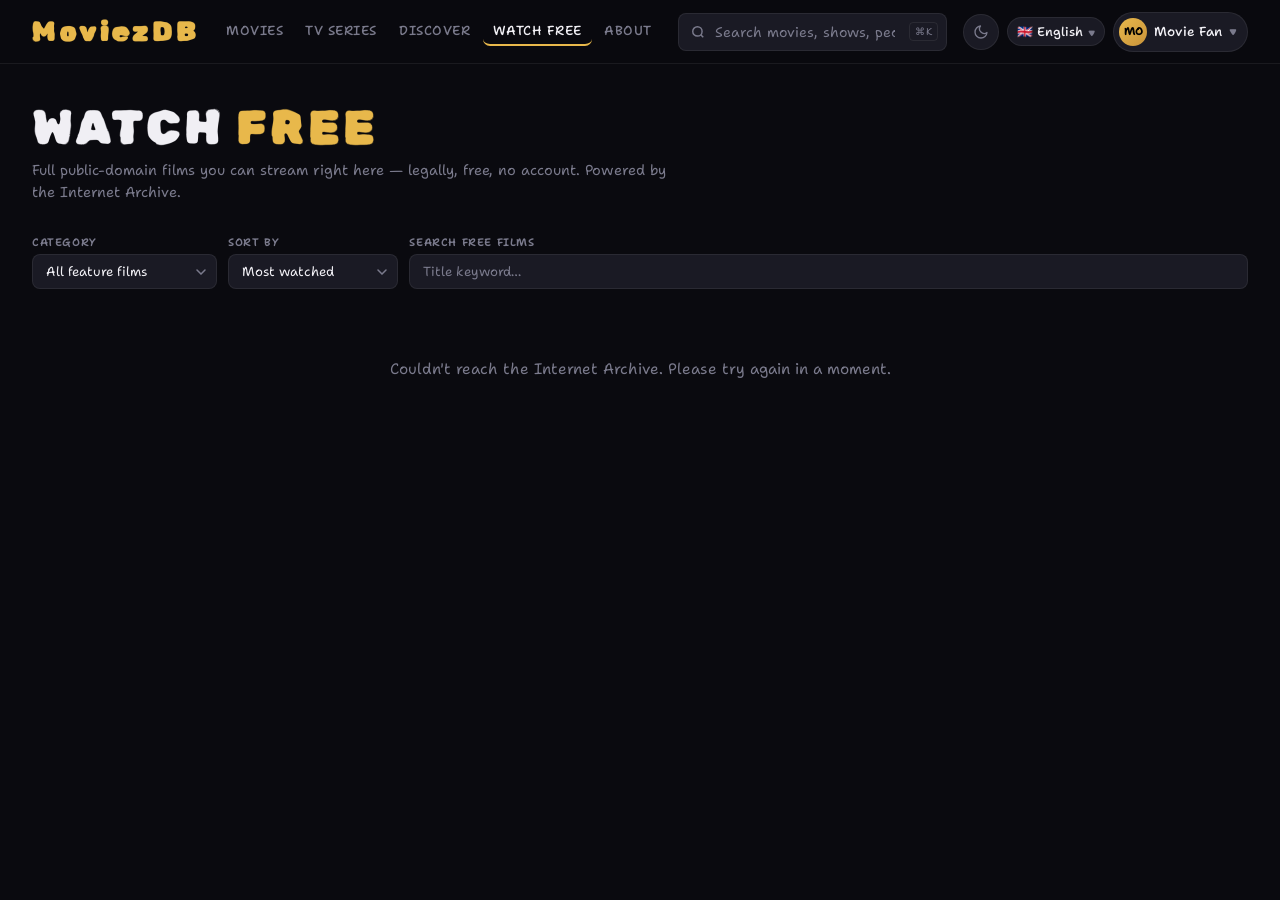
==== frontend/watch-free.html @ 219ca0e3 "feat: full browsable Watch Free page (Internet Archive) Grow the homepage "Watch Free" row into a de" ====
<!DOCTYPE html>
<html lang="en">
<head>
  <meta charset="UTF-8">
  <meta name="viewport" content="width=device-width, initial-scale=1.0">
  <title>MoviezDB — Watch Free</title>
  <link href="https://fonts.googleapis.com/css2?family=Rubik+Spray+Paint&family=Shantell+Sans:wght@300;400;500;600;700&display=swap" rel="stylesheet">
  <link rel="stylesheet" href="shared.css">
  <style>
    .page-header {
      padding: 2.5rem 2rem .6rem;
      max-width: 1440px; margin: 0 auto;
    }
    .page-title { font-family:'Rubik Spray Paint',sans-serif; font-size:3rem; letter-spacing:3px; line-height:1; }
    .page-title span { color: var(--accent); }
    .page-sub { color:var(--muted); font-size:.9rem; margin-top:.5rem; max-width:640px; line-height:1.5; }
    .page-meta { font-size:.78rem; color:var(--muted); margin-top:.4rem; }

    /* Filter bar */
    .filter-bar {
      max-width:1440px; margin:0 auto; padding:1rem 2rem 1.25rem;
      display:flex; gap:.7rem; flex-wrap:wrap; align-items:flex-end;
    }
    .filter-field { display:flex; flex-direction:column; gap:.3rem; }
    .filter-label { font-size:.68rem; text-transform:uppercase; letter-spacing:.6px; color:var(--muted); font-weight:600; }
    .filter-select, .filter-search {
      background:var(--surface2); border:1.5px solid var(--border);
      color:var(--text); padding:8px 13px; border-radius:8px;
      font-family:'Shantell Sans',sans-serif; font-size:.82rem; outline:none;
      transition:border-color .2s;
    }
    .filter-select { padding-right:30px; cursor:pointer; appearance:none; min-width:170px;
      background-image:url("data:image/svg+xml,%3Csvg xmlns='http://www.w3.org/2000/svg' width='10' height='6'%3E%3Cpath d='M1 1l4 4 4-4' stroke='%237a7a8c' stroke-width='1.5' fill='none' stroke-linecap='round'/%3E%3C/svg%3E");
      background-repeat:no-repeat; background-position:right 10px center;
    }
    .filter-search { min-width:220px; }
    .filter-search::placeholder { color:var(--muted); }
    .filter-select:focus, .filter-search:focus { border-color: var(--accent); }
    .filter-grow { flex:1 1 220px; }

    .grid-wrap { max-width:1440px; margin:0 auto; padding:0 2rem; }
    .grid {
      display:grid; grid-template-columns:repeat(auto-fill,minmax(172px,1fr));
      gap:1.2rem; padding-bottom:1rem;
    }
    .card {
      background:var(--surface); border-radius:var(--radius); overflow:hidden;
      border:1.5px solid var(--border); color:inherit; cursor:pointer;
      display:block; position:relative;
      transition:transform .24s, box-shadow .24s, border-color .24s;
    }
    .card:hover { transform:translateY(-6px); box-shadow:0 20px 40px rgba(0,0,0,.55); border-color:var(--border-hi); }
    .card:focus-visible { outline:2px solid var(--accent); outline-offset:2px; }
    .card img { width:100%; aspect-ratio:2/3; object-fit:cover; display:block; background:var(--surface2); transition:filter .24s; }
    .card:hover img { filter:brightness(1.08); }
    .card-badge {
      position:absolute; top:8px; left:8px; background:var(--accent); color:#0a0a0f;
      font-size:.64rem; font-weight:700; letter-spacing:.4px; padding:2px 7px; border-radius:4px; pointer-events:none;
    }
    .card-play {
      position:absolute; top:38%; left:50%; transform:translate(-50%,-50%) scale(.9);
      width:52px; height:52px; border-radius:50%;
      background:rgba(0,0,0,.55); backdrop-filter:blur(4px); border:1.5px solid rgba(255,255,255,.4);
      color:#fff; font-size:1.3rem; display:flex; align-items:center; justify-content:center;
      opacity:0; transition:opacity .2s, transform .2s; pointer-events:none;
    }
    .card:hover .card-play { opacity:1; transform:translate(-50%,-50%) scale(1); }
    .card-body { padding:.75rem; }
    .card-title { font-size:.84rem; font-weight:600; line-height:1.3; margin-bottom:3px;
      display:-webkit-box; -webkit-line-clamp:2; -webkit-box-orient:vertical; overflow:hidden; }
    .card-meta  { font-size:.74rem; color:var(--muted); }
    .empty-msg { grid-column:1/-1; text-align:center; color:var(--muted); padding:3rem; font-size:.95rem; line-height:1.6; }
    .load-more-wrap { text-align:center; padding:1.5rem 2rem 3rem; }
    .load-more-btn {
      background:var(--surface2); border:1.5px solid var(--border);
      color:var(--text); padding:10px 28px; border-radius:8px;
      font-family:'Shantell Sans',sans-serif; font-size:.88rem; font-weight:600;
      cursor:pointer; transition:all .2s;
    }
    .load-more-btn:hover    { border-color:var(--accent); color:var(--accent); }
    .load-more-btn:disabled { opacity:.4; cursor:default; }
    .page-pill { display:inline-block; font-size:.72rem; color:var(--muted); margin-top:.6rem; }
    @media(max-width:500px){
      .grid{grid-template-columns:repeat(auto-fill,minmax(140px,1fr));gap:.75rem;}
      .grid-wrap,.page-header,.filter-bar{padding-left:1rem;padding-right:1rem;}
      .filter-field{flex:1 1 44%;}
      .filter-select,.filter-search{min-width:0;width:100%;}
    }
  </style>
</head>
<body>
<nav id="app-nav"></nav>

<div class="page-header">
  <div class="page-title">WATCH <span>FREE</span></div>
  <p class="page-sub">Full public-domain films you can stream right here — legally, free, no account. Powered by the Internet Archive.</p>
  <div class="page-meta" id="page-meta"></div>
</div>

<div class="filter-bar">
  <div class="filter-field">
    <label class="filter-label" for="f-cat">Category</label>
    <select class="filter-select" id="f-cat" aria-label="Category">
      <option value="feature_films">All feature films</option>
      <option value="Film_Noir">Film noir</option>
      <option value="SciFi_Horror">Sci-Fi &amp; horror</option>
      <option value="Comedy_Films">Comedy</option>
      <option value="silent_films">Silent era</option>
      <option value="animationandcartoons">Animation &amp; cartoons</option>
      <option value="classic_tv">Classic TV</option>
    </select>
  </div>
  <div class="filter-field">
    <label class="filter-label" for="f-sort">Sort by</label>
    <select class="filter-select" id="f-sort" aria-label="Sort by">
      <option value="downloads desc">Most watched</option>
      <option value="week desc">Trending now</option>
      <option value="addeddate desc">Recently added</option>
      <option value="titleSorter asc">Title (A–Z)</option>
    </select>
  </div>
  <div class="filter-field filter-grow">
    <label class="filter-label" for="f-search">Search free films</label>
    <input class="filter-search" id="f-search" type="search" placeholder="Title keyword…" autocomplete="off" aria-label="Search free films by title">
  </div>
</div>

<div id="spinner-container" class="spinner-wrap"><div class="spinner"></div></div>
<div class="grid-wrap hidden" id="grid-wrap"><div class="grid" id="container"></div></div>
<div class="load-more-wrap hidden" id="lm-wrap">
  <button class="load-more-btn" id="lm-btn" data-i18n="common.loadMore">Load More</button>
  <div class="page-pill" id="page-pill"></div>
</div>

<script src="config.js"></script>
<script src="i18n.js"></script>
<script src="shared.js"></script>
<script>
  App.buildNav('watch-free');
  App.I18n.apply();

  const IA_IMG = id => `https://archive.org/services/img/${id}`;
  const ROWS = 36;
  const NSFW = /\b(sex|nudist|nude|naked|xxx|porn|erotic|adult)\b/i;

  const spinner=document.getElementById('spinner-container'), gridWrap=document.getElementById('grid-wrap'),
        container=document.getElementById('container'), lmWrap=document.getElementById('lm-wrap'),
        lmBtn=document.getElementById('lm-btn'), pagePill=document.getElementById('page-pill'),
        pageMeta=document.getElementById('page-meta');
  const fCat=document.getElementById('f-cat'), fSort=document.getElementById('f-sort'), fSearch=document.getElementById('f-search');
  let page=1, totalPages=1, loading=false;

  const skeletonCards = n => Array.from({length:n}, () =>
    '<div class="skel-card"><div class="skel-poster"></div><div class="skel-line" style="width:80%"></div><div class="skel-line short"></div></div>').join('');

  function makeCard(doc) {
    const id    = doc.identifier;
    const title = Array.isArray(doc.title) ? doc.title[0] : (doc.title || id);
    const year  = doc.year || (doc.date ? String(doc.date).slice(0,4) : '');
    const card  = document.createElement('div');
    card.className = 'card';
    card.setAttribute('role','button');
    card.setAttribute('tabindex','0');
    card.setAttribute('aria-label', `${App.t('hero.playTrailer')}: ${title}`);
    card.innerHTML = `
      <div class="card-badge">FREE</div>
      <img src="${IA_IMG(id)}" alt="${title}" loading="lazy" onerror="this.style.visibility='hidden'">
      <div class="card-play" aria-hidden="true">▶</div>
      <div class="card-body">
        <div class="card-title">${title}</div>
        <div class="card-meta">${year || '—'}</div>
      </div>`;
    const play = () => App.Trailer.open({ title, embedUrl:`https://archive.org/embed/${id}` });
    card.addEventListener('click', play);
    card.addEventListener('keydown', e => { if (e.key==='Enter' || e.key===' ') { e.preventDefault(); play(); } });
    return card;
  }

  function buildUrl(p) {
    let q = `collection:(${fCat.value}) AND mediatype:(movies)`;
    // Keep user input harmless inside the Lucene-style query: letters/numbers/space only.
    const term = fSearch.value.trim().replace(/[^\p{L}\p{N}\s]/gu,' ').trim();
    if (term) q += ` AND title:(${term})`;
    return `https://archive.org/advancedsearch.php?q=${encodeURIComponent(q)}`
      + `&fl[]=identifier&fl[]=title&fl[]=year&fl[]=date`
      + `&sort[]=${encodeURIComponent(fSort.value)}`
      + `&rows=${ROWS}&page=${p}&output=json`;
  }

  async function load(p=1, append=false) {
    if (loading) return; loading=true; lmBtn.disabled=true;
    if (!append) { spinner.classList.add('hidden'); gridWrap.classList.remove('hidden'); lmWrap.classList.add('hidden'); container.innerHTML=skeletonCards(18); }
    try {
      const res=await fetch(buildUrl(p));
      const data=await res.json();
      const numFound=data.response?.numFound || 0;
      totalPages=Math.min(Math.ceil(numFound/ROWS)||1, 500); page=p;
      spinner.classList.add('hidden'); gridWrap.classList.remove('hidden');
      if (!append) container.innerHTML='';
      const docs=(data.response?.docs||[]).filter(d=>d.identifier).filter(d=>{
        const tt=Array.isArray(d.title)?d.title[0]:(d.title||''); return !NSFW.test(tt);
      });
      if (!append && !docs.length) {
        container.innerHTML=`<p class="empty-msg">No free films match that search in this category.<br>Try a different keyword or category.</p>`;
        lmWrap.classList.add('hidden'); loading=false; lmBtn.disabled=false; return;
      }
      docs.forEach(d=>container.appendChild(makeCard(d)));
      pageMeta.textContent=`${numFound.toLocaleString()} free films · ${App.t('pager.pageOf',{p:page,t:totalPages})}`;
      pagePill.textContent=App.t('pager.pageSlash',{p:page,t:totalPages});
      lmWrap.classList.toggle('hidden', page>=totalPages);
    } catch {
      spinner.classList.add('hidden'); gridWrap.classList.remove('hidden');
      container.innerHTML=`<p class="empty-msg">Couldn't reach the Internet Archive. Please try again in a moment.</p>`;
      lmWrap.classList.add('hidden');
    }
    loading=false; lmBtn.disabled=false;
  }

  lmBtn.addEventListener('click',()=>load(page+1,true));
  fCat.addEventListener('change',()=>load(1,false));
  fSort.addEventListener('change',()=>load(1,false));
  let searchDebounce;
  fSearch.addEventListener('input',()=>{ clearTimeout(searchDebounce); searchDebounce=setTimeout(()=>load(1,false), 450); });

  load();
</script>
</body>
</html>
---- frontend/shared.css ----
/* =========================================
   TMDB App — Shared CSS
   Covers: tokens, nav, search bar, profile
   card, toast system, mobile menu, watchlist
   action buttons, spinner, utilities
   ========================================= */

@import url('https://fonts.googleapis.com/css2?family=Rubik+Spray+Paint&family=Shantell+Sans:wght@300;400;500;600;700&display=swap');

/* ── TOKENS ──────────────────────────────── */
:root {
  --bg:       #0a0a0f;
  --surface:  #111118;
  --surface2: #1a1a24;
  --surface3: #20202e;
  --accent:   #e8b84b;
  --text:     #f0eff4;
  --muted:    #7a7a8c;
  --border:   rgba(255,255,255,0.07);
  --border-hi:rgba(232,184,75,0.28);
  --green:    #4caf50;
  --red:      #e05252;
  --radius:   10px;
  --nav-h:    64px;

  /* Theme transition speed */
  --theme-speed: 0.22s;
}

/* ── LIGHT MODE TOKENS ───────────────────── */
[data-theme="light"] {
  --bg:       #f5f3ee;
  --surface:  #ffffff;
  --surface2: #ede9e1;
  --surface3: #e0dbd0;
  --accent:   #c8960a;
  --text:     #1a1714;
  --muted:    #7a7060;
  --border:   rgba(0,0,0,0.09);
  --border-hi:rgba(200,150,10,0.35);
  --green:    #2e7d32;
  --red:      #c62828;
}

/* ── BASE RESET ──────────────────────────── */
*, *::before, *::after { margin:0; padding:0; box-sizing:border-box; }
html { scroll-behavior: smooth; }
body {
  font-family: 'Shantell Sans', sans-serif;
  background: var(--bg); color: var(--text);
  min-height: 100vh; overflow-x: hidden;
  transition: background var(--theme-speed), color var(--theme-speed);
}
a { text-decoration: none; color: inherit; }
button { font-family: inherit; cursor: pointer; border: none; background: none; }
img { display: block; }

/* ── NAVBAR ──────────────────────────────── */
#app-nav {
  position: sticky; top: 0; z-index: 300;
  height: var(--nav-h);
  background: rgba(10,10,15,0.93);
  backdrop-filter: blur(20px) saturate(1.5);
  -webkit-backdrop-filter: blur(20px) saturate(1.5);
  border-bottom: 1px solid var(--border);
  display: flex; align-items: center;
  padding: 0 clamp(1rem,3vw,2rem);
  gap: 1rem;
  transition: background var(--theme-speed), border-color var(--theme-speed);
}
[data-theme="light"] #app-nav {
  background: rgba(245,243,238,0.93);
}

/* ── THEME TOGGLE ────────────────────────── */
.theme-toggle {
  width: 36px; height: 36px; border-radius: 50%;
  display: flex; align-items: center; justify-content: center;
  background: var(--surface2); border: 1.5px solid var(--border);
  color: var(--muted); flex-shrink: 0;
  transition: background var(--theme-speed), border-color var(--theme-speed),
              color var(--theme-speed), transform .3s;
  position: relative; overflow: hidden;
}
.theme-toggle:hover {
  border-color: var(--border-hi); color: var(--accent);
  transform: rotate(15deg);
}
.theme-toggle:active { transform: rotate(15deg) scale(.9); }

/* Icon swap — two icons stacked, one visible at a time */
.theme-toggle .tt-moon,
.theme-toggle .tt-sun {
  position: absolute; width: 16px; height: 16px;
  transition: opacity .22s ease, transform .3s ease;
}
/* Dark mode: show moon, hide sun */
.theme-toggle .tt-moon { opacity: 1; transform: rotate(0deg) scale(1); }
.theme-toggle .tt-sun  { opacity: 0; transform: rotate(90deg) scale(.5); }
/* Light mode: show sun, hide moon */
[data-theme="light"] .theme-toggle .tt-moon { opacity: 0; transform: rotate(-90deg) scale(.5); }
[data-theme="light"] .theme-toggle .tt-sun  { opacity: 1; transform: rotate(0deg) scale(1); }

/* Logo */
.nav-logo {
  font-family: 'Rubik Spray Paint', sans-serif;
  font-size: 1.75rem; letter-spacing: 3px;
  color: var(--accent); flex-shrink: 0;
  transition: opacity .2s;
}
.nav-logo:hover { opacity: .82; }

/* Page links */
.nav-links { display: flex; gap: .15rem; flex-shrink: 0; }
.nav-links a {
  color: var(--muted); font-size: .82rem;
  font-weight: 500; letter-spacing: .5px; text-transform: uppercase;
  padding: 5px 10px; border-radius: 7px;
  border-bottom: 2px solid transparent;
  transition: color .2s, background .2s, border-color .2s;
}
.nav-links a:hover { color: var(--text); background: rgba(255,255,255,.04); }
.nav-links a.nav-active { color: var(--text); border-bottom-color: var(--accent); }

/* ── SEARCH ──────────────────────────────── */
.nav-search {
  flex: 1; max-width: 420px; position: relative;
}
.nav-search-box {
  display: flex; align-items: center;
  background: var(--surface2); border: 1.5px solid var(--border);
  border-radius: 8px; overflow: hidden;
  transition: border-color .2s, box-shadow .2s,
              background var(--theme-speed);
}
.nav-search-box:focus-within {
  border-color: var(--accent);
  box-shadow: 0 0 0 3px rgba(232,184,75,.1);
}
.nav-search-icon {
  padding: 0 10px 0 12px; color: var(--muted);
  pointer-events: none; flex-shrink: 0; line-height: 0;
}
.nav-search-input {
  background: none; border: none; outline: none;
  color: var(--text); font-family: 'Shantell Sans', sans-serif;
  font-size: .875rem; padding: 9px 0; width: 100%;
}
.nav-search-input::placeholder { color: var(--muted); }
.nav-search-kbd {
  font-size: .62rem; color: var(--muted);
  padding: 2px 5px; border: 1px solid var(--border);
  border-radius: 4px; margin-right: 8px; flex-shrink: 0;
  letter-spacing: .5px;
}
.nav-search-clear {
  padding: 0 10px; color: var(--muted); font-size: 1.1rem;
  line-height: 1; display: none; align-items: center;
  transition: color .2s;
}
.nav-search-clear.show { display: flex; }
.nav-search-clear:hover { color: var(--text); }

/* Search dropdown */
.search-dropdown {
  position: absolute; top: calc(100% + 6px); left: 0; right: 0; z-index: 400;
  background: var(--surface); border: 1px solid var(--border);
  border-radius: var(--radius);
  box-shadow: 0 24px 64px rgba(0,0,0,.65);
  display: none; overflow: hidden;
  max-height: 480px; overflow-y: auto;
  transition: background var(--theme-speed), border-color var(--theme-speed);
}
.search-dropdown.open { display: block; }
.search-dropdown::-webkit-scrollbar { width: 4px; }
.search-dropdown::-webkit-scrollbar-thumb { background: var(--surface3); border-radius: 4px; }

.dd-section-label {
  padding: 8px 14px 4px;
  font-size: .63rem; letter-spacing: 1.5px;
  text-transform: uppercase; color: var(--muted); font-weight: 600;
}
.dd-item {
  display: flex; align-items: center; gap: 10px;
  padding: 9px 14px; cursor: pointer; color: var(--text);
  transition: background .15s;
}
.dd-item:hover, .dd-item.dd-focused { background: var(--surface2); }
.dd-thumb {
  width: 36px; height: 54px; border-radius: 5px;
  object-fit: cover; flex-shrink: 0; background: var(--surface2);
}
.dd-thumb.round { height: 36px; border-radius: 50%; }
.dd-info { flex: 1; min-width: 0; }
.dd-title {
  font-size: .85rem; font-weight: 600;
  white-space: nowrap; overflow: hidden; text-overflow: ellipsis;
}
.dd-meta { font-size: .72rem; color: var(--muted); margin-top: 2px; }
.dd-type {
  font-size: .62rem; padding: 2px 7px; border-radius: 4px;
  font-weight: 700; letter-spacing: .3px; flex-shrink: 0;
}
.dd-type-movie  { background: rgba(232,184,75,.14); color: var(--accent); }
.dd-type-tv     { background: rgba(91,138,245,.14); color: #5b8af5; }
.dd-type-person { background: rgba(76,175,80,.14);  color: var(--green); }

.dd-searching, .dd-empty {
  padding: 1.5rem; text-align: center;
  color: var(--muted); font-size: .85rem;
}
.dd-see-all {
  display: block; padding: 10px 14px; text-align: center;
  font-size: .82rem; font-weight: 600; color: var(--accent);
  border-top: 1px solid var(--border); transition: background .15s;
}
.dd-see-all:hover { background: var(--surface2); }

/* ── NAV ACTIONS ─────────────────────────── */
.nav-actions { display: flex; align-items: center; gap: .5rem; margin-left: auto; flex-shrink: 0; }

/* Profile button */
.profile-btn {
  display: flex; align-items: center; gap: 7px;
  padding: 5px 10px 5px 5px; border-radius: 50px;
  background: var(--surface2); border: 1.5px solid var(--border);
  color: var(--text); font-size: .82rem; font-weight: 500;
  cursor: pointer; position: relative;
  transition: border-color .2s, background .2s, color var(--theme-speed);
}
.profile-btn:hover { border-color: var(--border-hi); background: var(--surface3); }
.profile-btn.open  { border-color: var(--accent); }

.profile-avatar {
  width: 28px; height: 28px; border-radius: 50%;
  background: linear-gradient(135deg,var(--accent),#c9933a);
  display: flex; align-items: center; justify-content: center;
  font-size: .7rem; font-weight: 700; color: #000; flex-shrink: 0;
}
.profile-label { max-width: 80px; overflow: hidden; text-overflow: ellipsis; white-space: nowrap; }
.profile-caret { color: var(--muted); font-size: .7rem; transition: transform .2s; }
.profile-btn.open .profile-caret { transform: rotate(180deg); }

/* Profile dropdown */
.profile-dropdown {
  position: absolute; top: calc(100% + 8px); right: 0;
  width: 272px; background: var(--surface);
  border: 1px solid var(--border); border-radius: var(--radius);
  box-shadow: 0 24px 64px rgba(0,0,0,.65);
  z-index: 500; display: none; overflow: hidden;
  transition: background var(--theme-speed), border-color var(--theme-speed);
}
.profile-dropdown.open { display: block; }

.pd-head {
  padding: 1.1rem 1.2rem 1rem;
  border-bottom: 1px solid var(--border);
  display: flex; align-items: center; gap: 11px;
}
.pd-avatar-lg {
  width: 46px; height: 46px; border-radius: 50%;
  background: linear-gradient(135deg,var(--accent),#c9933a);
  display: flex; align-items: center; justify-content: center;
  font-size: 1rem; font-weight: 700; color: #000; flex-shrink: 0;
}
.pd-name { font-weight: 600; font-size: .9rem; margin-bottom: 1px; }
.pd-sub  { font-size: .72rem; color: var(--muted); }

.pd-stats {
  display: grid; grid-template-columns: 1fr 1fr;
  border-bottom: 1px solid var(--border);
}
.pd-stat {
  padding: .85rem 1.2rem; text-align: center;
  border-right: 1px solid var(--border);
}
.pd-stat:last-child { border-right: none; }
.pd-stat-n {
  font-family: 'Rubik Spray Paint', sans-serif; font-size: 1.4rem;
  color: var(--accent); line-height: 1;
}
.pd-stat-l {
  font-size: .66rem; text-transform: uppercase;
  letter-spacing: .5px; color: var(--muted); margin-top: 2px;
}

.pd-links { padding: .4rem 0; }
.pd-link {
  display: flex; align-items: center; gap: 10px;
  padding: 9px 1.2rem; font-size: .84rem; color: var(--text);
  transition: background .15s; cursor: pointer;
}
.pd-link svg { width: 15px; height: 15px; color: var(--muted); flex-shrink: 0; }
.pd-link:hover { background: var(--surface2); }
.pd-link.danger { color: var(--red); }
.pd-link.danger svg { color: var(--red); }

/* Edit-name inline form */
.pd-edit {
  padding: .75rem 1.2rem;
  border-top: 1px solid var(--border);
  display: none;
}
.pd-edit.show { display: block; }
.pd-edit-input {
  width: 100%; background: var(--surface2);
  border: 1.5px solid var(--border); color: var(--text);
  padding: 7px 10px; border-radius: 6px;
  font-family: 'Shantell Sans', sans-serif; font-size: .85rem;
  outline: none; transition: border-color .2s;
}
.pd-edit-input:focus { border-color: var(--accent); }
.pd-edit-row { display: flex; gap: .5rem; margin-top: .5rem; }
.pd-edit-save, .pd-edit-cancel {
  flex: 1; padding: 6px; border-radius: 6px;
  font-size: .78rem; font-weight: 600;
  font-family: 'Shantell Sans', sans-serif;
  cursor: pointer; border: 1px solid var(--border);
  transition: all .2s;
}
.pd-edit-save   { background: var(--accent); color: #000; border-color: var(--accent); }
.pd-edit-cancel { background: none; color: var(--muted); }
.pd-edit-cancel:hover { color: var(--text); }

/* ── HAMBURGER / MOBILE NAV ──────────────── */
.nav-hamburger {
  display: none; flex-direction: column;
  justify-content: center; align-items: center;
  gap: 5px; width: 36px; height: 36px;
  border-radius: 7px; transition: background .2s;
}
.nav-hamburger:hover { background: var(--surface2); }
.nav-hamburger span {
  display: block; width: 20px; height: 2px;
  background: var(--text); border-radius: 2px; transition: all .3s ease;
}
.nav-hamburger.open span:nth-child(1) { transform: translateY(7px) rotate(45deg); }
.nav-hamburger.open span:nth-child(2) { opacity: 0; }
.nav-hamburger.open span:nth-child(3) { transform: translateY(-7px) rotate(-45deg); }

.nav-mobile-overlay {
  display: none; position: fixed; inset: 0;
  background: rgba(0,0,0,.5); z-index: 298;
  backdrop-filter: blur(3px);
}
.nav-mobile-overlay.show { display: block; }

/* ── CARD WATCHLIST/FAV BUTTONS ──────────── */
.card-action {
  position: absolute; z-index: 5;
  width: 30px; height: 30px; border-radius: 50%;
  background: rgba(0,0,0,.68); backdrop-filter: blur(6px);
  border: 1px solid rgba(255,255,255,.1);
  color: rgba(255,255,255,.7); font-size: .88rem;
  display: flex; align-items: center; justify-content: center;
  transition: all .2s; cursor: pointer;
}
.card-action:hover { background: rgba(0,0,0,.9); color: #fff; }
.card-action.ca-fav   { top: 9px; left: 9px; }
.card-action.ca-watch { top: 9px; left: 45px; }
.card-action.active-fav   { color: var(--red);    border-color: rgba(224,82,82,.4); }
.card-action.active-watch { color: var(--accent); border-color: var(--border-hi); }

/* ── TOAST ───────────────────────────────── */
#toast-root {
  position: fixed; bottom: 1.5rem; right: 1.5rem;
  z-index: 999; display: flex; flex-direction: column;
  gap: .45rem; pointer-events: none;
}
.toast {
  display: flex; align-items: center; gap: 9px;
  background: var(--surface); border: 1px solid var(--border);
  border-radius: var(--radius); padding: 11px 15px;
  font-size: .84rem; color: var(--text);
  box-shadow: 0 8px 32px rgba(0,0,0,.45);
  pointer-events: auto; max-width: 290px;
  animation: toastIn .28s ease;
  transition: background var(--theme-speed), color var(--theme-speed), border-color var(--theme-speed);
}
.toast.out { animation: toastOut .28s ease forwards; }
@keyframes toastIn  { from{opacity:0;transform:translateY(10px)} to{opacity:1;transform:none} }
@keyframes toastOut { from{opacity:1;transform:none} to{opacity:0;transform:translateY(10px)} }

/* ── SHARED UTILITIES ────────────────────── */
.spinner-wrap { display:flex; align-items:center; justify-content:center; padding:8rem 0; }
/* Unique loader: a spinning gold film-ring with a pulsing ▶ play triangle. */
.spinner { width:54px; height:54px; position:relative; display:inline-block; }
.spinner::before {
  content:''; position:absolute; inset:0; border-radius:50%;
  border:4px solid var(--surface3);
  border-top-color:var(--accent); border-right-color:var(--accent);
  animation: spin .85s linear infinite;
}
.spinner::after {
  content:''; position:absolute; left:53%; top:50%; width:0; height:0;
  transform:translate(-50%,-50%);
  border-left:13px solid var(--accent);
  border-top:9px solid transparent; border-bottom:9px solid transparent;
  animation: play-pulse 1s ease-in-out infinite;
}
@keyframes spin { to { transform: rotate(360deg); } }
@keyframes play-pulse {
  0%,100% { opacity:.35; transform:translate(-50%,-50%) scale(.82); }
  50%     { opacity:1;   transform:translate(-50%,-50%) scale(1);   }
}

/* Skeleton loader — poster-shaped shimmer placeholders while the grid loads. */
.skel-card {
  background:var(--surface); border:1.5px solid var(--border);
  border-radius:var(--radius); overflow:hidden;
}
.skel-poster { width:100%; aspect-ratio:2/3; display:block; }
.skel-line { height:11px; border-radius:6px; margin:.7rem .75rem; }
.skel-line.short { width:52%; margin-top:.55rem; }
.skel-poster, .skel-line, .skeleton {
  background:linear-gradient(100deg, var(--surface2) 28%, var(--surface3) 46%, var(--surface2) 64%);
  background-size:220% 100%;
  animation:skel-shimmer 1.25s ease-in-out infinite;
}
@keyframes skel-shimmer { 0% { background-position:220% 0; } 100% { background-position:-220% 0; } }
@media(prefers-reduced-motion:reduce){
  .spinner::before { animation-duration:2s; } .spinner::after { animation:none; opacity:.8; }
  .skel-poster, .skel-line, .skeleton { animation:none; }
}
.hidden { display: none !important; }
.error-msg { color: var(--red); text-align: center; padding: 3rem; font-size: .95rem; }

/* ── Hero spotlight (shared by index + series) ── */
.hero { max-width:1440px; margin:1.25rem auto 0; padding:0 2rem; }
.hero-track {
  position:relative; height:clamp(320px,50vw,500px);
  border-radius:calc(var(--radius) + 4px); overflow:hidden;
  border:1.5px solid var(--border); background:var(--surface2);
}
.hero-slide {
  position:absolute; inset:0; display:flex; align-items:flex-end;
  background-size:cover; background-position:center 18%;
  opacity:0; transition:opacity .9s ease; pointer-events:none;
}
.hero-slide.active { opacity:1; pointer-events:auto; }
.hero-shade {
  position:absolute; inset:0;
  background:
    linear-gradient(90deg, rgba(10,10,15,.94) 0%, rgba(10,10,15,.7) 36%, rgba(10,10,15,.12) 72%, rgba(10,10,15,.4) 100%),
    linear-gradient(0deg, rgba(10,10,15,.9) 0%, transparent 48%);
}
.hero-content { position:relative; z-index:1; color:#fff; max-width:640px; padding:clamp(1.2rem,3.4vw,2.6rem); }
.hero-eyebrow { font-family:'Shantell Sans',sans-serif; font-size:.76rem; font-weight:600; letter-spacing:1px; text-transform:uppercase; color:var(--accent); margin-bottom:.5rem; }
.hero-title { font-family:'Rubik Spray Paint',sans-serif; font-size:clamp(1.9rem,5vw,3.4rem); line-height:1; letter-spacing:2px; margin-bottom:.55rem; text-shadow:0 3px 22px rgba(0,0,0,.55); }
.hero-meta { font-family:'Shantell Sans',sans-serif; font-size:.84rem; color:#e9e9f0; margin-bottom:.7rem; display:flex; gap:.45rem; flex-wrap:wrap; align-items:center; }
.hero-meta .star { color:var(--accent); font-weight:600; }
.hero-overview { font-size:.9rem; line-height:1.5; color:#d7d7e1; margin-bottom:1.1rem; display:-webkit-box; -webkit-line-clamp:3; -webkit-box-orient:vertical; overflow:hidden; }
.hero-actions { display:flex; gap:.6rem; flex-wrap:wrap; }
.hero-btn { font-family:'Shantell Sans',sans-serif; font-size:.9rem; font-weight:600; padding:11px 22px; border-radius:9px; cursor:pointer; text-decoration:none; display:inline-flex; align-items:center; gap:.4rem; border:1.5px solid transparent; transition:transform .18s, box-shadow .18s, background .18s; }
.hero-btn:hover { transform:translateY(-2px); }
.hero-btn-primary { background:var(--accent); color:#0a0a0f; box-shadow:0 8px 24px rgba(232,184,75,.3); }
.hero-btn-primary:hover { box-shadow:0 12px 30px rgba(232,184,75,.45); }
.hero-btn-ghost { background:rgba(255,255,255,.1); color:#fff; border-color:rgba(255,255,255,.28); backdrop-filter:blur(6px); }
.hero-btn-ghost:hover { background:rgba(255,255,255,.18); }
.hero-dots { display:flex; gap:.5rem; justify-content:center; padding:.9rem 0 .1rem; }
.hero-dot { width:9px; height:9px; border-radius:50%; border:none; padding:0; background:var(--border-hi); cursor:pointer; opacity:.5; transition:opacity .2s, transform .2s; }
.hero-dot.active { background:var(--accent); opacity:1; transform:scale(1.28); }
.hero-arrow {
  position:absolute; top:50%; transform:translateY(-50%); z-index:2;
  width:44px; height:44px; border-radius:50%;
  background:rgba(0,0,0,.45); backdrop-filter:blur(6px);
  border:1.5px solid rgba(255,255,255,.25); color:#fff;
  font-size:1.7rem; cursor:pointer;
  display:flex; align-items:center; justify-content:center;
  opacity:0; transition:opacity .25s, background .2s, transform .2s, color .2s;
}
.hero-track:hover .hero-arrow { opacity:1; }
.hero-arrow:hover  { background:var(--accent); color:#0a0a0f; border-color:var(--accent); }
.hero-arrow:active { transform:translateY(-50%) scale(.92); }
.hero-arrow-prev { left:14px; }
.hero-arrow-next { right:14px; }
@media(max-width:600px){
  .hero { padding:0 1rem; margin-top:.75rem; }
  .hero-overview { -webkit-line-clamp:2; font-size:.84rem; }
  .hero-btn { padding:10px 18px; font-size:.85rem; }
  .hero-arrow { width:36px; height:36px; font-size:1.4rem; opacity:.85; }
}
@media(hover:none){ .hero-arrow { opacity:.85; } }
@media(prefers-reduced-motion:reduce){ .hero-slide { transition:none; } }

/* ── RESPONSIVE ──────────────────────────── */
/* Compact nav (tablet & down): the page links collapse into the hamburger
   drawer, the language + profile buttons shrink to icons, and the search bar
   flexes to fill the freed space so it's always usable. */
@media (max-width: 860px) {
  .nav-search-kbd { display: none; }
  .nav-hamburger { display: flex; }
  .nav-logo { font-size: 1.45rem; }
  /* Mobile menu = a full-width dropdown panel that drops from the bottom edge
     of the nav (slides down). NOT an off-canvas side-drawer — a side-drawer
     parked at translateX(100%) extends the page right and causes horizontal
     overflow on browsers without `overflow:clip`. `position:absolute; top:100%`
     anchors it to the nav's REAL bottom, so when the nav wraps taller at narrow
     widths (search on its own row) the panel still sits cleanly below it. */
  .nav-links {
    position: absolute; top: 100%; left: 0; right: 0;
    background: var(--surface); flex-direction: column;
    border-bottom: 1px solid var(--border);
    box-shadow: 0 14px 34px rgba(0,0,0,.5);
    padding: .4rem 1rem 1rem; gap: 0; z-index: 299;
    transform: translateY(-14px); opacity: 0; visibility: hidden;
    transition: transform .25s ease, opacity .25s ease, visibility .25s;
  }
  .nav-links.open { transform: translateY(0); opacity: 1; visibility: visible; }
  .nav-links a {
    padding: .9rem .5rem; font-size: 1.05rem;
    border-bottom: 1px solid var(--border); border-radius: 0;
  }
  .nav-links a:last-child { border-bottom: none; }
  .nav-search     { max-width: none; flex: 1 1 auto; min-width: 0; }
  .nav-search-box { min-width: 0; }
  /* 16px is the threshold below which iOS/Android auto-zoom into an input on
     focus and never zoom back out (the "screen won't return to normal size"
     bug). Desktop keeps the smaller .875rem; only mobile needs the bump. */
  .nav-search-input { font-size: 16px; }
  .profile-label, .profile-caret { display: none; }
  .lang-current   { display: none; }
  .lang-btn       { padding: 5px 8px; }
}

/* Phones: give the search its own full-width row so it never gets crushed. */
@media (max-width: 440px) {
  #app-nav {
    flex-wrap: wrap; height: auto; min-height: var(--nav-h);
    padding-top: .55rem; padding-bottom: .55rem; row-gap: .55rem;
  }
  .nav-search { order: 10; flex-basis: 100%; }
}

/* ── LANGUAGE SWITCHER ───────────────────── */
.lang-btn {
  display: flex; align-items: center; gap: 5px;
  padding: 5px 9px 5px 9px; border-radius: 50px;
  background: var(--surface2); border: 1.5px solid var(--border);
  color: var(--text); font-size: .78rem; font-weight: 500;
  cursor: pointer; white-space: nowrap;
  transition: border-color .2s, background .2s, color var(--theme-speed);
}
.lang-btn:hover, .lang-btn.open { border-color: var(--border-hi); background: var(--surface3); }
.lang-current { max-width: 90px; overflow: hidden; text-overflow: ellipsis; }
.lang-caret { color: var(--muted); font-size: .65rem; transition: transform .2s; }
.lang-btn.open .lang-caret { transform: rotate(180deg); }

.lang-dropdown {
  position: absolute; top: calc(100% + 8px); right: 0;
  width: 190px; background: var(--surface);
  border: 1px solid var(--border); border-radius: var(--radius);
  box-shadow: 0 20px 50px rgba(0,0,0,.55);
  z-index: 500; display: none; overflow: hidden;
  max-height: 320px; overflow-y: auto;
  transition: background var(--theme-speed);
}
.lang-dropdown::-webkit-scrollbar { width: 4px; }
.lang-dropdown::-webkit-scrollbar-thumb { background: var(--surface3); border-radius: 4px; }
.lang-dropdown.open { display: block; }

.lang-option {
  display: flex; align-items: center; gap: 9px; width: 100%;
  padding: 8px 12px; font-size: .84rem; color: var(--text);
  background: none; border: none; text-align: left; cursor: pointer;
  transition: background .15s; font-family: 'Shantell Sans', sans-serif;
}
.lang-option:hover { background: var(--surface2); }
.lang-option.active { color: var(--accent); }
.lang-flag { font-size: 1rem; flex-shrink: 0; }
.lang-name { flex: 1; }
.lang-check { color: var(--accent); font-size: .8rem; }

/* ── TRAILER MODAL ────────────────────────── */
#trailer-modal {
  position: fixed; inset: 0; z-index: 900;
  display: none; align-items: center; justify-content: center;
  padding: 1rem;
}
#trailer-modal.open { display: flex; }
.tr-backdrop {
  position: absolute; inset: 0;
  background: rgba(0,0,0,.88); backdrop-filter: blur(8px);
}
.tr-panel {
  position: relative; z-index: 1;
  background: var(--surface); border: 1px solid var(--border);
  border-radius: 14px; width: 100%; max-width: 960px;
  box-shadow: 0 32px 80px rgba(0,0,0,.7);
  overflow: hidden; transition: background var(--theme-speed);
}
.tr-header {
  display: flex; align-items: center; justify-content: space-between;
  padding: .8rem 1.1rem; border-bottom: 1px solid var(--border);
}
.tr-title { font-family: 'Rubik Spray Paint', sans-serif; font-size: 1.3rem; letter-spacing: 1.5px; }
.tr-close {
  width: 32px; height: 32px; border-radius: 50%;
  background: var(--surface2); border: 1px solid var(--border);
  color: var(--muted); font-size: 1rem; display: flex;
  align-items: center; justify-content: center;
  cursor: pointer; transition: all .2s; flex-shrink: 0;
}
.tr-close:hover { background: rgba(224,82,82,.12); color: var(--red); border-color: rgba(224,82,82,.4); }
.tr-frame { aspect-ratio: 16 / 9; background: #000; }
.tr-frame iframe { width: 100%; height: 100%; border: 0; display: block; }

/* ── STREAM BUTTON (used on cards and details page) ── */
.stream-btn {
  display: inline-flex; align-items: center; gap: 6px;
  padding: 8px 18px; border-radius: 50px; font-size: .82rem; font-weight: 700;
  background: linear-gradient(135deg, var(--accent), #d4903a);
  color: #000; border: none; cursor: pointer;
  font-family: 'Shantell Sans', sans-serif; letter-spacing: .3px;
  transition: opacity .2s, transform .15s, box-shadow .2s;
  box-shadow: 0 4px 16px rgba(232,184,75,.3);
}
.stream-btn:hover { opacity: .9; transform: translateY(-1px); box-shadow: 0 6px 22px rgba(232,184,75,.4); }
.stream-btn:active { transform: scale(.97); }
.stream-btn svg { width: 14px; height: 14px; }

/* (language-button label hiding is handled in the ≤860px compact-nav block) */

/* ── ACCOUNT / AUTH MODAL (social.js) ─────── */
#auth-modal { position: fixed; inset: 0; z-index: 950; display: none; align-items: center; justify-content: center; padding: 1rem; }
#auth-modal.open { display: flex; }
.auth-backdrop { position: absolute; inset: 0; background: rgba(0,0,0,.8); backdrop-filter: blur(8px); }
.auth-panel {
  position: relative; z-index: 1; width: 100%; max-width: 380px;
  background: var(--surface); border: 1px solid var(--border); border-radius: 14px;
  box-shadow: 0 32px 80px rgba(0,0,0,.7); padding: 1.6rem 1.5rem 1.5rem;
}
.auth-close {
  position: absolute; top: .8rem; right: .9rem; width: 30px; height: 30px;
  border-radius: 50%; background: var(--surface2); border: 1px solid var(--border);
  color: var(--muted); cursor: pointer; transition: all .2s;
}
.auth-close:hover { background: rgba(224,82,82,.12); color: var(--red); border-color: rgba(224,82,82,.4); }
.auth-title { font-family: 'Rubik Spray Paint', sans-serif; font-size: 1.7rem; letter-spacing: 1px; margin-bottom: .2rem; }
.auth-sub { font-size: .8rem; color: var(--muted); margin-bottom: 1rem; }
.auth-tabs { display: flex; gap: .4rem; margin-bottom: 1.1rem; background: var(--surface2); padding: 3px; border-radius: 9px; }
.auth-tab { flex: 1; padding: 7px; border-radius: 7px; font-family: inherit; font-size: .84rem; font-weight: 600; color: var(--muted); background: none; cursor: pointer; transition: all .15s; }
.auth-tab.active { background: var(--surface); color: var(--text); box-shadow: 0 1px 4px rgba(0,0,0,.3); }
.auth-label { display: block; font-size: .68rem; text-transform: uppercase; letter-spacing: 1px; color: var(--muted); margin: .7rem 0 .3rem; }
.auth-input { width: 100%; background: var(--surface2); border: 1.5px solid var(--border); color: var(--text); padding: 9px 11px; border-radius: 8px; font-family: inherit; font-size: .88rem; outline: none; transition: border-color .2s; }
.auth-input:focus { border-color: var(--accent); }
.auth-err { color: var(--red); font-size: .78rem; min-height: 1rem; margin-top: .5rem; }
.auth-btn { width: 100%; margin-top: .8rem; padding: 10px; border-radius: 9px; font-family: inherit; font-size: .9rem; font-weight: 700; cursor: pointer; background: var(--accent); color: #000; border: none; transition: opacity .2s; }
.auth-btn:hover { opacity: .9; }
.auth-btn:disabled { opacity: .55; cursor: default; }
.auth-btn-ghost { background: none; border: 1.5px solid var(--border); color: var(--muted); font-weight: 600; margin-top: .5rem; }
.auth-btn-ghost:hover { color: var(--red); border-color: rgba(224,82,82,.4); }

/* ── RIGHT-TO-LEFT (Arabic) ───────────────────────────────────────────────
   Flexbox rows reverse automatically under dir="rtl"; these overrides flip the
   remaining PHYSICAL properties (absolute left/right offsets, auto margins,
   text-align) so corner badges, dropdowns, toasts and labels mirror correctly.
   Set on <html dir="rtl"> by App.I18n for Arabic. */
[dir="rtl"] body { text-align: right; }

/* Nav: push the actions cluster to the logical (left) end */
[dir="rtl"] .nav-actions { margin-left: 0; margin-right: auto; }
[dir="rtl"] .nav-search-kbd { margin-right: 0; margin-left: 8px; }

/* Dropdowns anchor to the opposite edge */
[dir="rtl"] .profile-dropdown,
[dir="rtl"] .lang-dropdown { right: auto; left: 0; }
[dir="rtl"] .lang-option { text-align: right; }
[dir="rtl"] .pd-stat { border-right: none; border-left: 1px solid var(--border); }
[dir="rtl"] .pd-stat:last-child { border-left: none; }

/* Toast slides in from the left */
[dir="rtl"] #toast-root { right: auto; left: 1.5rem; }

/* Card overlay watch/fav buttons move to the right corner */
[dir="rtl"] .card-action.ca-fav   { left: auto; right: 9px; }
[dir="rtl"] .card-action.ca-watch { left: auto; right: 45px; }

/* Corner type/rating badges + list remove button mirror to the other corner.
   (These classes live in per-page <style> blocks but the cascade is global.) */
[dir="rtl"] .card-badge,
[dir="rtl"] .sim-badge,
[dir="rtl"] .m-badge,
[dir="rtl"] .item-type-badge { right: auto; left: 8px; }
[dir="rtl"] .item-remove { left: auto; right: 8px; }
[dir="rtl"] .social-time { margin-left: 0; margin-right: auto; }

/* Auth modal close button */
[dir="rtl"] .auth-close { right: auto; left: .9rem; }
[dir="rtl"] .auth-label { text-align: right; }
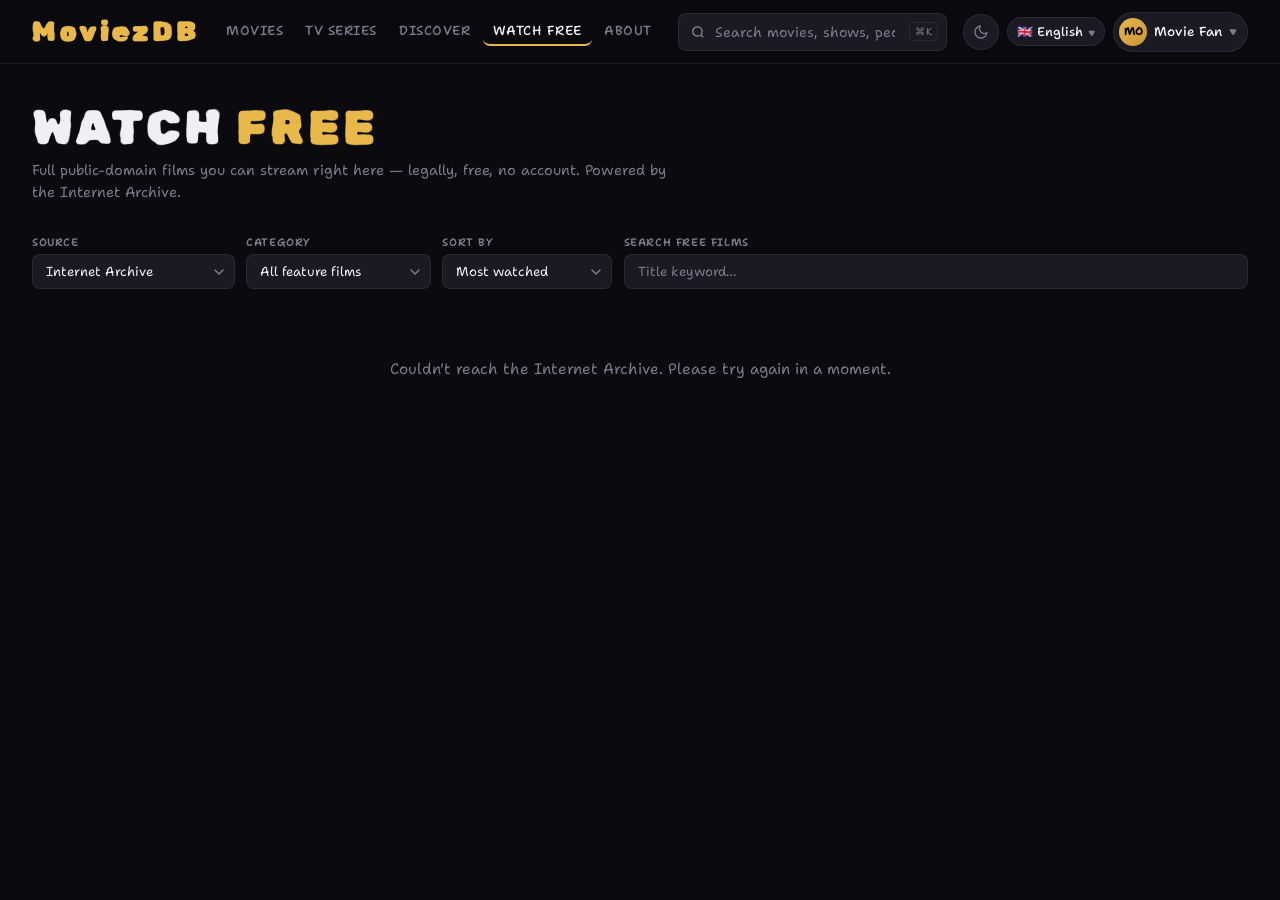
==== commit 7943b823: "feat: YouTube source on Watch Free (curated legit channels, key-gated) Second free source on the Wat" ====
--- a/frontend/watch-free.html
+++ b/frontend/watch-free.html
@@ -99,6 +99,13 @@
 
 <div class="filter-bar">
   <div class="filter-field">
+    <label class="filter-label" for="f-source">Source</label>
+    <select class="filter-select" id="f-source" aria-label="Source">
+      <option value="ia">Internet Archive</option>
+      <option value="youtube">YouTube</option>
+    </select>
+  </div>
+  <div class="filter-field" id="cat-field">
     <label class="filter-label" for="f-cat">Category</label>
     <select class="filter-select" id="f-cat" aria-label="Category">
       <option value="feature_films">All feature films</option>
@@ -110,7 +117,7 @@
       <option value="classic_tv">Classic TV</option>
     </select>
   </div>
-  <div class="filter-field">
+  <div class="filter-field" id="sort-field">
     <label class="filter-label" for="f-sort">Sort by</label>
     <select class="filter-select" id="f-sort" aria-label="Sort by">
       <option value="downloads desc">Most watched</option>
@@ -187,7 +194,7 @@
       + `&rows=${ROWS}&page=${p}&output=json`;
   }
 
-  async function load(p=1, append=false) {
+  async function loadIA(p=1, append=false) {
     if (loading) return; loading=true; lmBtn.disabled=true;
     if (!append) { spinner.classList.add('hidden'); gridWrap.classList.remove('hidden'); lmWrap.classList.add('hidden'); container.innerHTML=skeletonCards(18); }
     try {
@@ -216,12 +223,139 @@
     loading=false; lmBtn.disabled=false;
   }
 
+  // ── YouTube source (curated legit free-movie channels) ─────────────────
+  // Keyed for freshness, allowlisted for legality: a generic YouTube "full
+  // movie" search surfaces pirated re-uploads, so we only pull from channels
+  // that legitimately post free films (official free services + public-domain
+  // channels). Edit YT_CHANNELS to curate. Needs a YouTube Data API v3 key.
+  const YT_KEY = (window.MOVIEZDB_CONFIG && window.MOVIEZDB_CONFIG.YOUTUBE_KEY) || '';
+  const YT_CHANNELS = ['@Popcornflix', '@CultCinemaClassics', '@TimelessClassicMovies', '@FilmRiseMovies'];
+  const fSource=document.getElementById('f-source');
+  const ytApi = (path, params) => `https://www.googleapis.com/youtube/v3/${path}?${new URLSearchParams({ ...params, key: YT_KEY })}`;
+  const iso8601ToMin = d => { const m=/PT(?:(\d+)H)?(?:(\d+)M)?/.exec(d||'')||[]; return (+(m[1]||0))*60 + (+(m[2]||0)); };
+  let ytItems = [];   // cached, so search filters client-side (no extra quota)
+  const uploadsCache = {};
+
+  async function ytUploadsPlaylist(handle) {
+    if (uploadsCache[handle] !== undefined) return uploadsCache[handle];
+    try {
+      const r = await fetch(ytApi('channels', { part:'contentDetails', forHandle:handle }));
+      const d = await r.json();
+      const up = d.items?.[0]?.contentDetails?.relatedPlaylists?.uploads || null;
+      return (uploadsCache[handle] = up);
+    } catch { return (uploadsCache[handle] = null); }
+  }
+
+  function makeYtCard(v) {
+    const title = v.title, id = v.id;
+    const card = document.createElement('div');
+    card.className='card'; card.setAttribute('role','button'); card.setAttribute('tabindex','0');
+    card.setAttribute('aria-label', `${App.t('hero.playTrailer')}: ${title}`);
+    card.innerHTML = `
+      <div class="card-badge">FREE</div>
+      <img src="${v.thumb}" alt="${title}" loading="lazy" onerror="this.style.visibility='hidden'">
+      <div class="card-play" aria-hidden="true">▶</div>
+      <div class="card-body">
+        <div class="card-title">${title}</div>
+        <div class="card-meta">${v.channel}</div>
+      </div>`;
+    const play = () => App.Trailer.open({ title, youtubeKey:id });
+    card.addEventListener('click', play);
+    card.addEventListener('keydown', e => { if (e.key==='Enter'||e.key===' ') { e.preventDefault(); play(); } });
+    return card;
+  }
+
+  function renderYt() {
+    const term = fSearch.value.trim().toLowerCase();
+    const list = term ? ytItems.filter(v => v.title.toLowerCase().includes(term)) : ytItems;
+    container.innerHTML='';
+    if (!list.length) {
+      container.innerHTML = `<p class="empty-msg">${ytItems.length ? 'No free films match that search.' : 'No free films found right now. Try again later.'}</p>`;
+      return;
+    }
+    list.forEach(v => container.appendChild(makeYtCard(v)));
+    pageMeta.textContent = `${list.length} free films · YouTube`;
+  }
+
+  async function loadYouTube() {
+    if (loading) return; loading=true; lmBtn.disabled=true;
+    lmWrap.classList.add('hidden');
+    spinner.classList.add('hidden'); gridWrap.classList.remove('hidden');
+    container.innerHTML = skeletonCards(12);
+    if (!YT_KEY) {
+      container.innerHTML = `<p class="empty-msg">The YouTube source needs a free YouTube Data API key.<br>Add <code>YOUTUBE_KEY</code> to <code>config.js</code> to enable it — see <code>config.example.js</code>.</p>`;
+      pageMeta.textContent=''; loading=false; return;
+    }
+    try {
+      // 1) resolve each trusted channel's uploads playlist, 2) grab recent uploads
+      const playlists = (await Promise.all(YT_CHANNELS.map(ytUploadsPlaylist))).filter(Boolean);
+      const itemsById = {};
+      await Promise.all(playlists.map(async pl => {
+        try {
+          const r = await fetch(ytApi('playlistItems', { part:'snippet,contentDetails', playlistId:pl, maxResults:'15' }));
+          const d = await r.json();
+          (d.items||[]).forEach(it => {
+            const vid = it.contentDetails?.videoId; if (!vid) return;
+            const sn = it.snippet||{};
+            itemsById[vid] = { id:vid, title:sn.title||'', channel:sn.videoOwnerChannelTitle||sn.channelTitle||'',
+              thumb:(sn.thumbnails?.medium||sn.thumbnails?.default||{}).url||'' };
+          });
+        } catch {}
+      }));
+      const ids = Object.keys(itemsById);
+      // 3) keep only embeddable, feature-length (>= 40 min) videos
+      const kept = [];
+      for (let i=0; i<ids.length; i+=50) {
+        const batch = ids.slice(i, i+50);
+        const r = await fetch(ytApi('videos', { part:'contentDetails,status,statistics', id:batch.join(',') }));
+        const d = await r.json();
+        (d.items||[]).forEach(v => {
+          const mins = iso8601ToMin(v.contentDetails?.duration);
+          if (v.status?.embeddable && mins >= 40 && !NSFW.test(itemsById[v.id].title)) {
+            kept.push({ ...itemsById[v.id], views:+(v.statistics?.viewCount||0) });
+          }
+        });
+      }
+      kept.sort((a,b) => b.views - a.views);
+      ytItems = kept;
+      spinner.classList.add('hidden'); gridWrap.classList.remove('hidden');
+      renderYt();
+    } catch {
+      container.innerHTML = `<p class="empty-msg">Couldn't reach YouTube. Please try again in a moment.</p>`;
+      pageMeta.textContent='';
+    }
+    loading=false; lmBtn.disabled=false;
+  }
+
+  // ── Source dispatch + filter visibility ────────────────────────────────
+  function applySourceUI() {
+    const yt = fSource.value === 'youtube';
+    document.getElementById('cat-field').classList.toggle('hidden', yt);
+    document.getElementById('sort-field').classList.toggle('hidden', yt);
+    pagePill.textContent='';
+  }
+  function load(p=1, append=false) {
+    return fSource.value === 'youtube' ? loadYouTube() : loadIA(p, append);
+  }
+
   lmBtn.addEventListener('click',()=>load(page+1,true));
+  fSource.addEventListener('change',()=>{ applySourceUI(); load(1,false); });
   fCat.addEventListener('change',()=>load(1,false));
   fSort.addEventListener('change',()=>load(1,false));
   let searchDebounce;
-  fSearch.addEventListener('input',()=>{ clearTimeout(searchDebounce); searchDebounce=setTimeout(()=>load(1,false), 450); });
-
+  fSearch.addEventListener('input',()=>{
+    clearTimeout(searchDebounce);
+    // YouTube search filters the already-loaded set instantly (no quota); IA re-queries.
+    searchDebounce=setTimeout(()=> fSource.value==='youtube' ? renderYt() : loadIA(1,false), fSource.value==='youtube'?120:450);
+  });
+
+  // Disable the YouTube option (with a hint) when no key is configured.
+  if (!YT_KEY) {
+    const opt = fSource.querySelector('option[value="youtube"]');
+    opt.textContent = 'YouTube (needs API key)';
+  }
+
+  applySourceUI();
   load();
 </script>
 </body>
